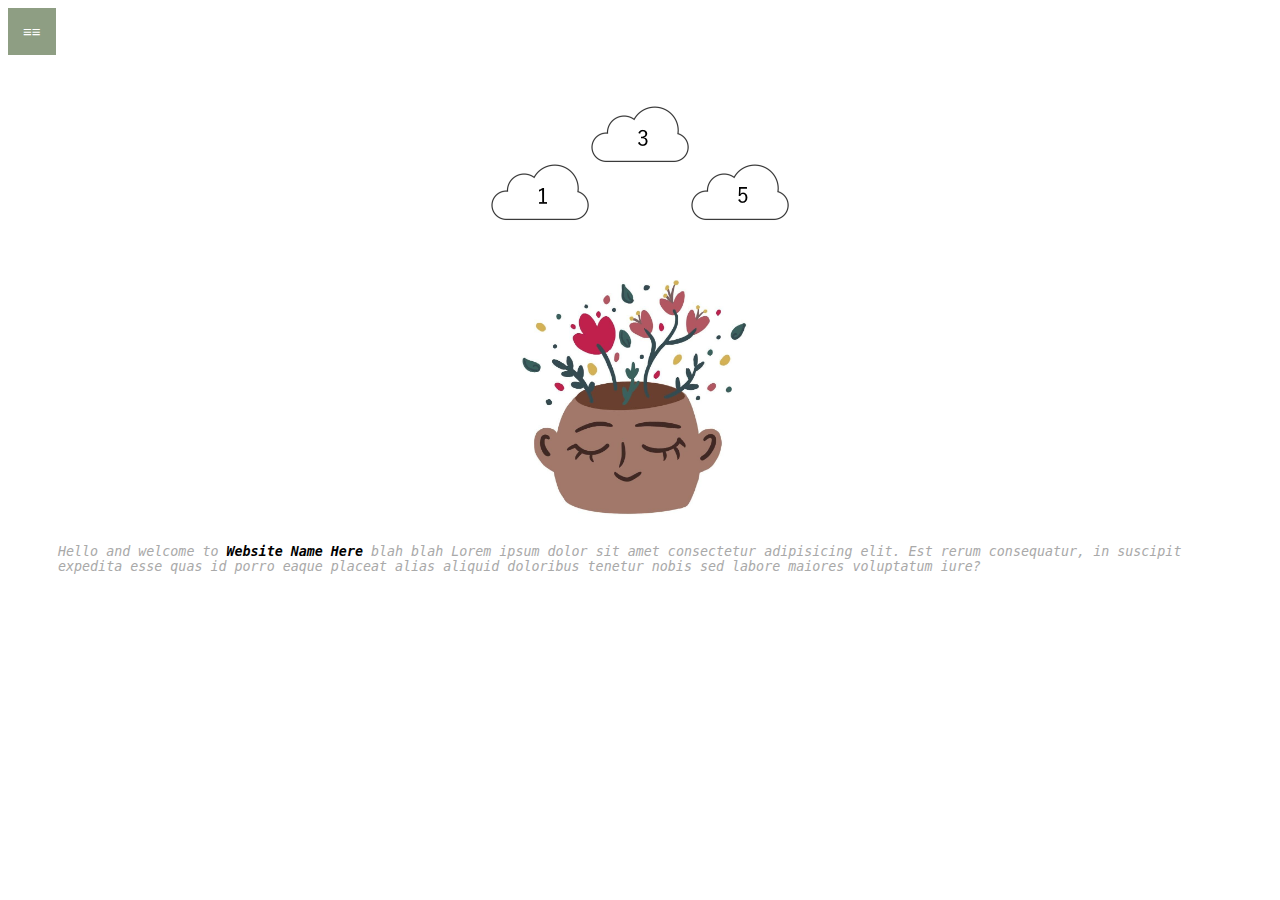
==== index.html @ dad82451 "Add files via upload" ====
<!DOCTYPE html>
<html lang="en">
  <head>
    <meta charset="UTF-8" />
    <meta http-equiv="X-UA-Compatible" content="IE=edge" />
    <meta name="viewport" content="width=device-width, initial-scale=1.0" />
    <title>Document</title>
<link rel="stylesheet" href="stylesheet.css">
  </head>
  <body>
    <div class="dropdown">
      <button class="dropbtn">≡≡</button>
      <div class="dropdown-content">
        <a href="#">Link 1</a>
        <a href="#">Link 2</a>
        <a href="#">Link 3</a>
      </div>
    </div>

    <div class="container">
      <div class="minLinks">
        <div class="onemins"><div class="cloud cloudhover1" title="select a 1 minute exercise"><a href="#"></a></div></div>
        <div class="threemins"><div class="cloud cloudhover3"><a href="#"></a></div></div>
        <div class="fivemins"><div class="cloud cloudhover5"><a href="#"></a></div></div>
      </div>
      <div class="mainAreaImage">
        <img
          src="./main.jpg"
          alt="a blooming head"
          width="300px"
          height="auto"
        />
      </div>
    </div>

<div class="landingpagetext">Hello and welcome to <strong style="color: black">Website Name Here</strong> blah blah Lorem ipsum dolor sit amet consectetur adipisicing elit. Est rerum consequatur, in suscipit expedita esse quas id porro eaque placeat alias aliquid doloribus tenetur nobis sed labore maiores voluptatum iure?</div>
  </body>
</html>
---- stylesheet.css ----
/************************************* BODY GRID STYLING *****************************/
body {
  background-color: #ffffff;
  font-family: monospace, Arial, sans-serif;
  font-size: 10pt;
}

/************************************* LANDING PAGE GRID STYLING *****************************/

.container {
  display: grid;
  justify-items: center;
  padding-top: 50px;
  grid-template-columns: 3fr;
  grid-template-rows: 0.5fr 0.5fr;
  grid-auto-columns: 1fr;
  grid-auto-rows: 1fr;
  gap: 15px 15px;
  grid-auto-flow: row;
  grid-template-areas:
    "minLinks"
    "mainAreaImage";
}

.minLinks {
  display: grid;
  grid-template-columns: 1fr 1fr 1fr;
  grid-template-rows: 1fr 1fr;
  gap: 0px 0px;
  grid-auto-flow: row;
  grid-template-areas:
    ". threemins ."
    "onemins . fivemins";
  grid-area: minLinks;
}

.onemins {
  grid-area: onemins;
}

.threemins {
  grid-area: threemins;
}

.fivemins {
  grid-area: fivemins;
}

.mainAreaImage {
  grid-area: mainAreaImage;
}

/************************************* DROPDOWN MENU STYLING*****************************/

.dropbtn {
  background-color: #8e9e83;
  color: white;
  padding: 15px;
  font-size: 15px;
  border: none;
}

.dropdown {
  position: relative;
  display: inline-block;
}

.dropdown-content {
  display: none;
  position: absolute;
  background-color: #dee3e6;
  min-width: 160px;
  z-index: 1;
}

.dropdown-content a {
  color: black;
  padding: 12px 16px;
  text-decoration: none;
  display: block;
}

.dropdown-content a:hover {
  background-color: #dce1e4;
  cursor: default;
  font-weight: bold;
}

.dropdown:hover .dropdown-content {
  display: block;
}

.dropdown:hover .dropbtn {
  background-color: #8e9e83;
}

/*************************LANDING PAGE CLOUDS********************/

.cloud {
  height: 58px;
  width: 100px;
  transition: 0.5s;
}
.cloudhover1 {
  background-image: url("cloud1.png");
}

.cloudhover1:hover {
  background-image: url("cloud1-2.png");
}

.cloudhover3 {
  background-image: url("cloud3.png");
}

.cloudhover3:hover {
  background-image: url("cloud3-2.png");
}

.cloudhover5 {
  background-image: url("cloud5.png");
}

.cloudhover5:hover {
  background-image: url("cloud5-2.png");
}

/*************************LANDING PAGE TEXT********************/

.landingpagetext {
  color: darkgrey;
  font-style: italic;
  padding: 0px 50px 0px 50px;
}
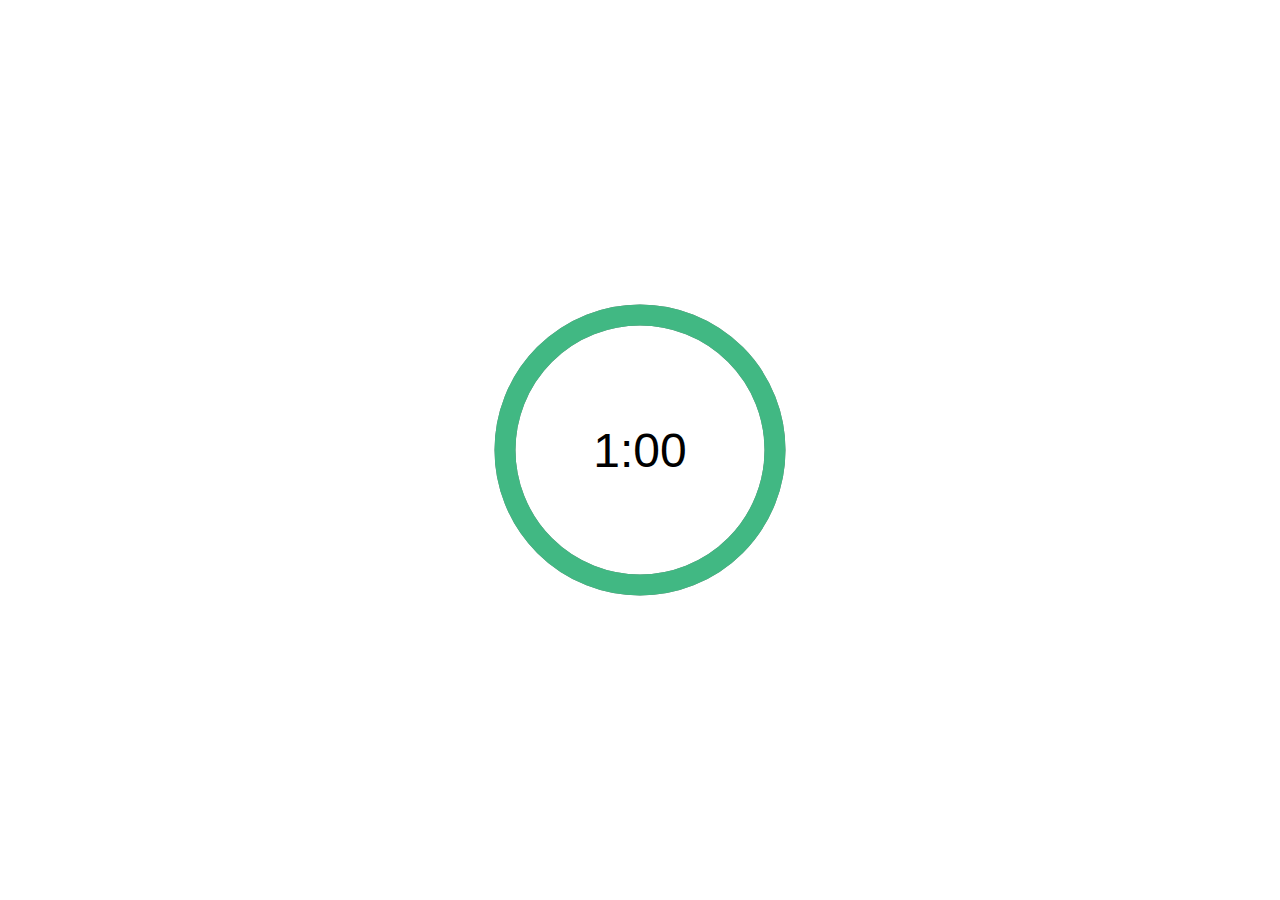
==== commit 0ebc0186: "Add files via upload" ====
--- a/index.html
+++ b/index.html
@@ -1,38 +1,19 @@
-<!DOCTYPE html>
+
+<!doctype html>
+
 <html lang="en">
-  <head>
-    <meta charset="UTF-8" />
-    <meta http-equiv="X-UA-Compatible" content="IE=edge" />
-    <meta name="viewport" content="width=device-width, initial-scale=1.0" />
-    <title>Document</title>
-<link rel="stylesheet" href="stylesheet.css">
-  </head>
+<head>
+    <title>Mindfulness</title>
+  <meta charset="utf-8">
+  <link rel="stylesheet" href="body {.css">
   <body>
-    <div class="dropdown">
-      <button class="dropbtn">≡≡</button>
-      <div class="dropdown-content">
-        <a href="#">Link 1</a>
-        <a href="#">Link 2</a>
-        <a href="#">Link 3</a>
-      </div>
-    </div>
+    
 
-    <div class="container">
-      <div class="minLinks">
-        <div class="onemins"><div class="cloud cloudhover1" title="select a 1 minute exercise"><a href="#"></a></div></div>
-        <div class="threemins"><div class="cloud cloudhover3"><a href="#"></a></div></div>
-        <div class="fivemins"><div class="cloud cloudhover5"><a href="#"></a></div></div>
-      </div>
-      <div class="mainAreaImage">
-        <img
-          src="./main.jpg"
-          alt="a blooming head"
-          width="300px"
-          height="auto"
-        />
-      </div>
-    </div>
+        <div id="app"></div>
+        
+<script src="timer.js"></script>
 
-<div class="landingpagetext">Hello and welcome to <strong style="color: black">Website Name Here</strong> blah blah Lorem ipsum dolor sit amet consectetur adipisicing elit. Est rerum consequatur, in suscipit expedita esse quas id porro eaque placeat alias aliquid doloribus tenetur nobis sed labore maiores voluptatum iure?</div>
   </body>
+
+</head>
 </html>--- a/body {.css
+++ b/body {.css
@@ -0,0 +1,64 @@
+body {
+  font-family: sans-serif;
+  display: grid;
+  height: 100vh;
+  place-items: center;
+  margin: 0 auto;
+  width: 50%;
+}
+
+.base-timer {
+  position: relative;
+  width: 300px;
+  height: 300px;
+  
+}
+
+.base-timer__svg {
+  transform: scaleX(-1);
+}
+
+.base-timer__circle {
+  fill: none;
+  stroke: none;
+  position: center;
+}
+
+.base-timer__path-elapsed {
+  stroke-width: 7px;
+  stroke: grey;
+}
+
+.base-timer__path-remaining {
+  stroke-width: 7px;
+  stroke-linecap: round;
+  transform: rotate(90deg);
+  transform-origin: center;
+  transition: 1s linear all;
+  fill-rule: nonzero;
+  stroke: currentColor;
+}
+
+.base-timer__path-remaining.green {
+  color: rgb(65, 184, 131);
+}
+
+.base-timer__path-remaining.orange {
+  color: orange;
+}
+
+.base-timer__path-remaining.red {
+  color: red;
+}
+
+.base-timer__label {
+  position: absolute;
+  width: 300px;
+  height: 300px;
+  top: 0;
+  display: flex;
+  align-items: center;
+  justify-content: center;
+  font-size: 48px; 
+  position: center;
+}